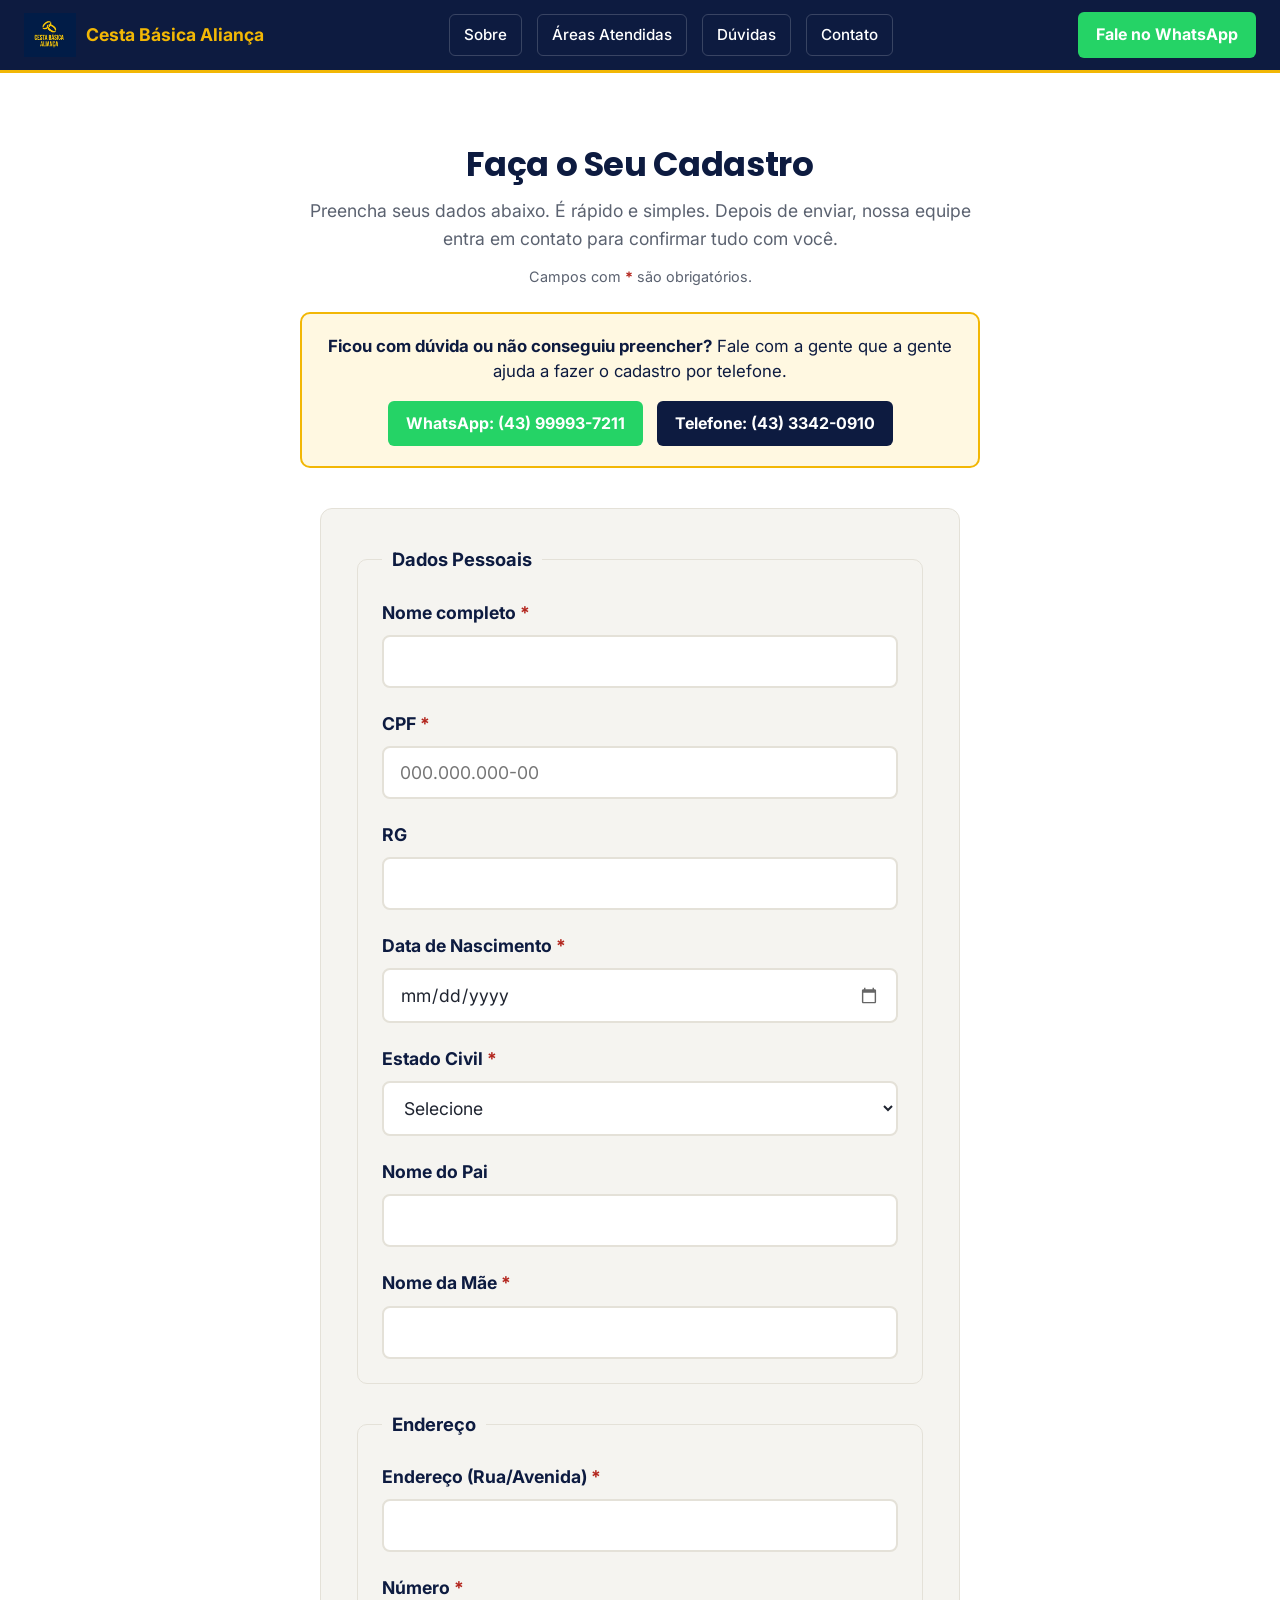
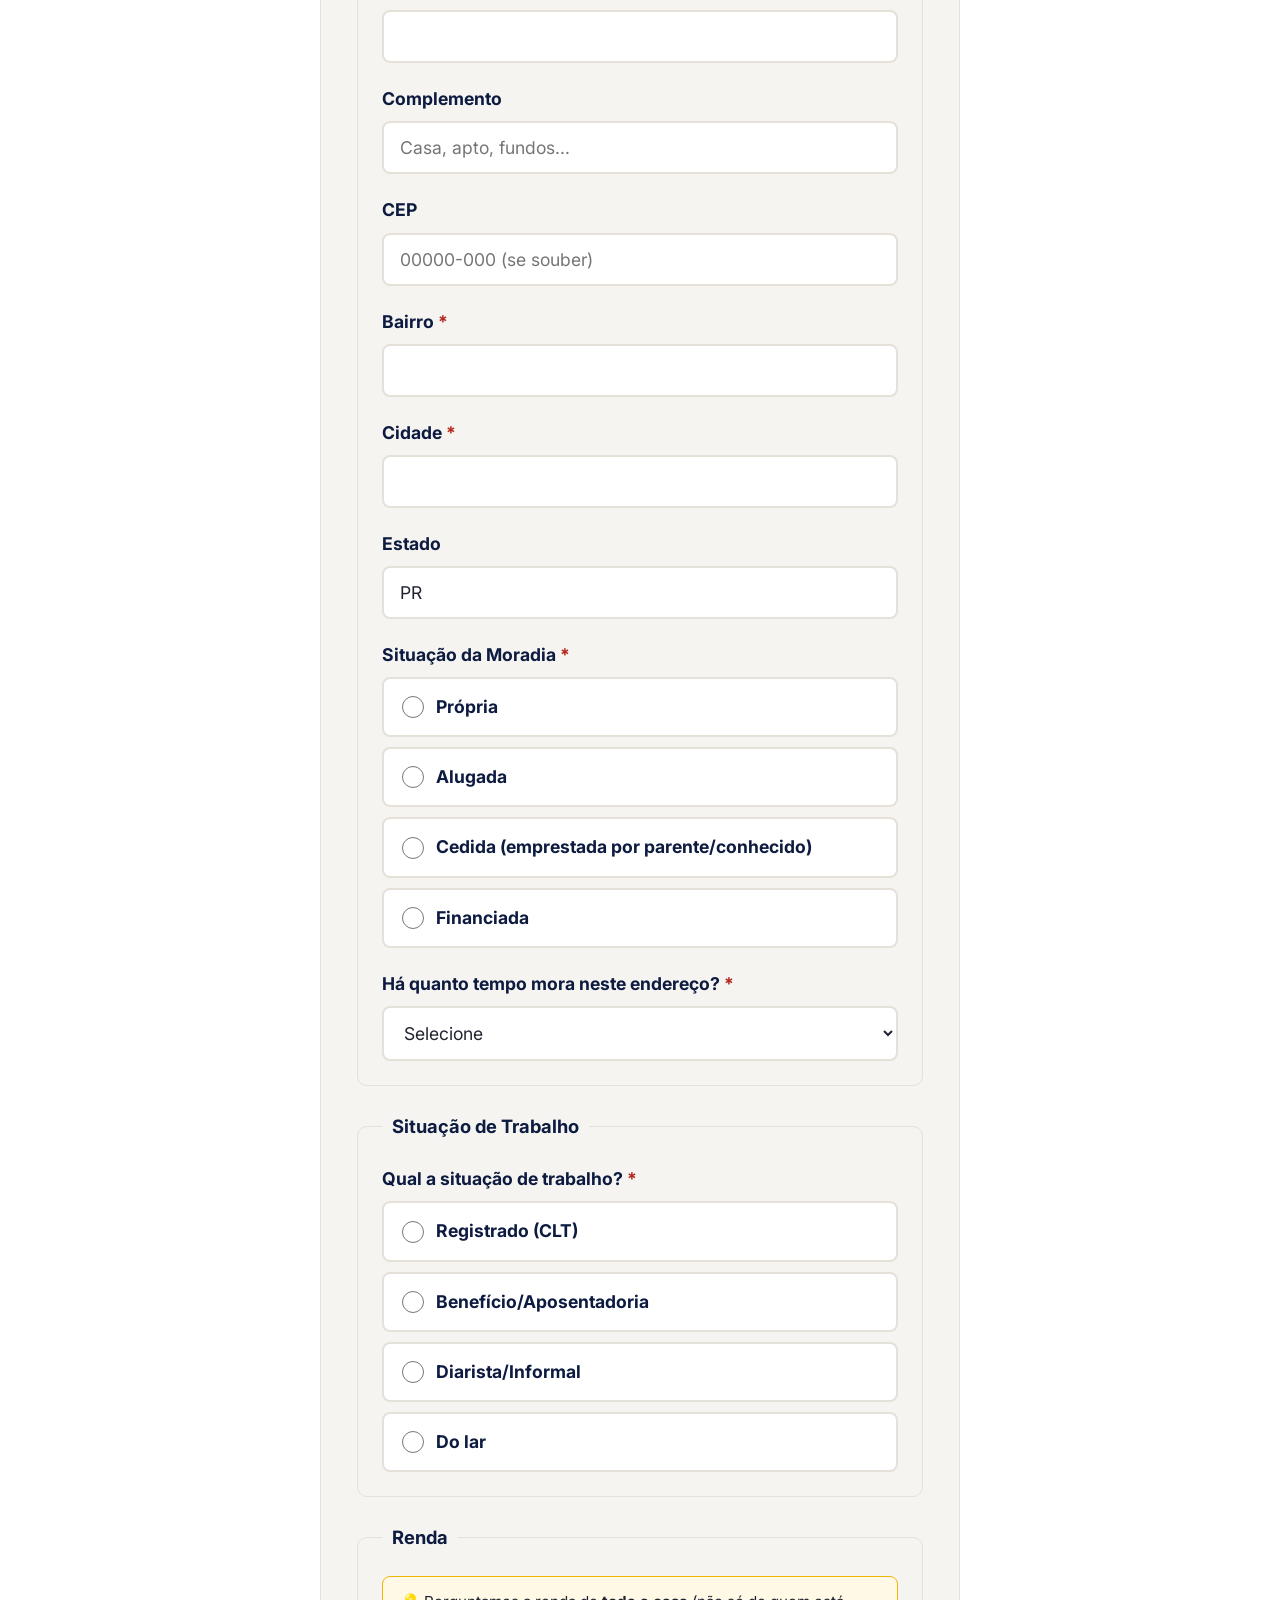
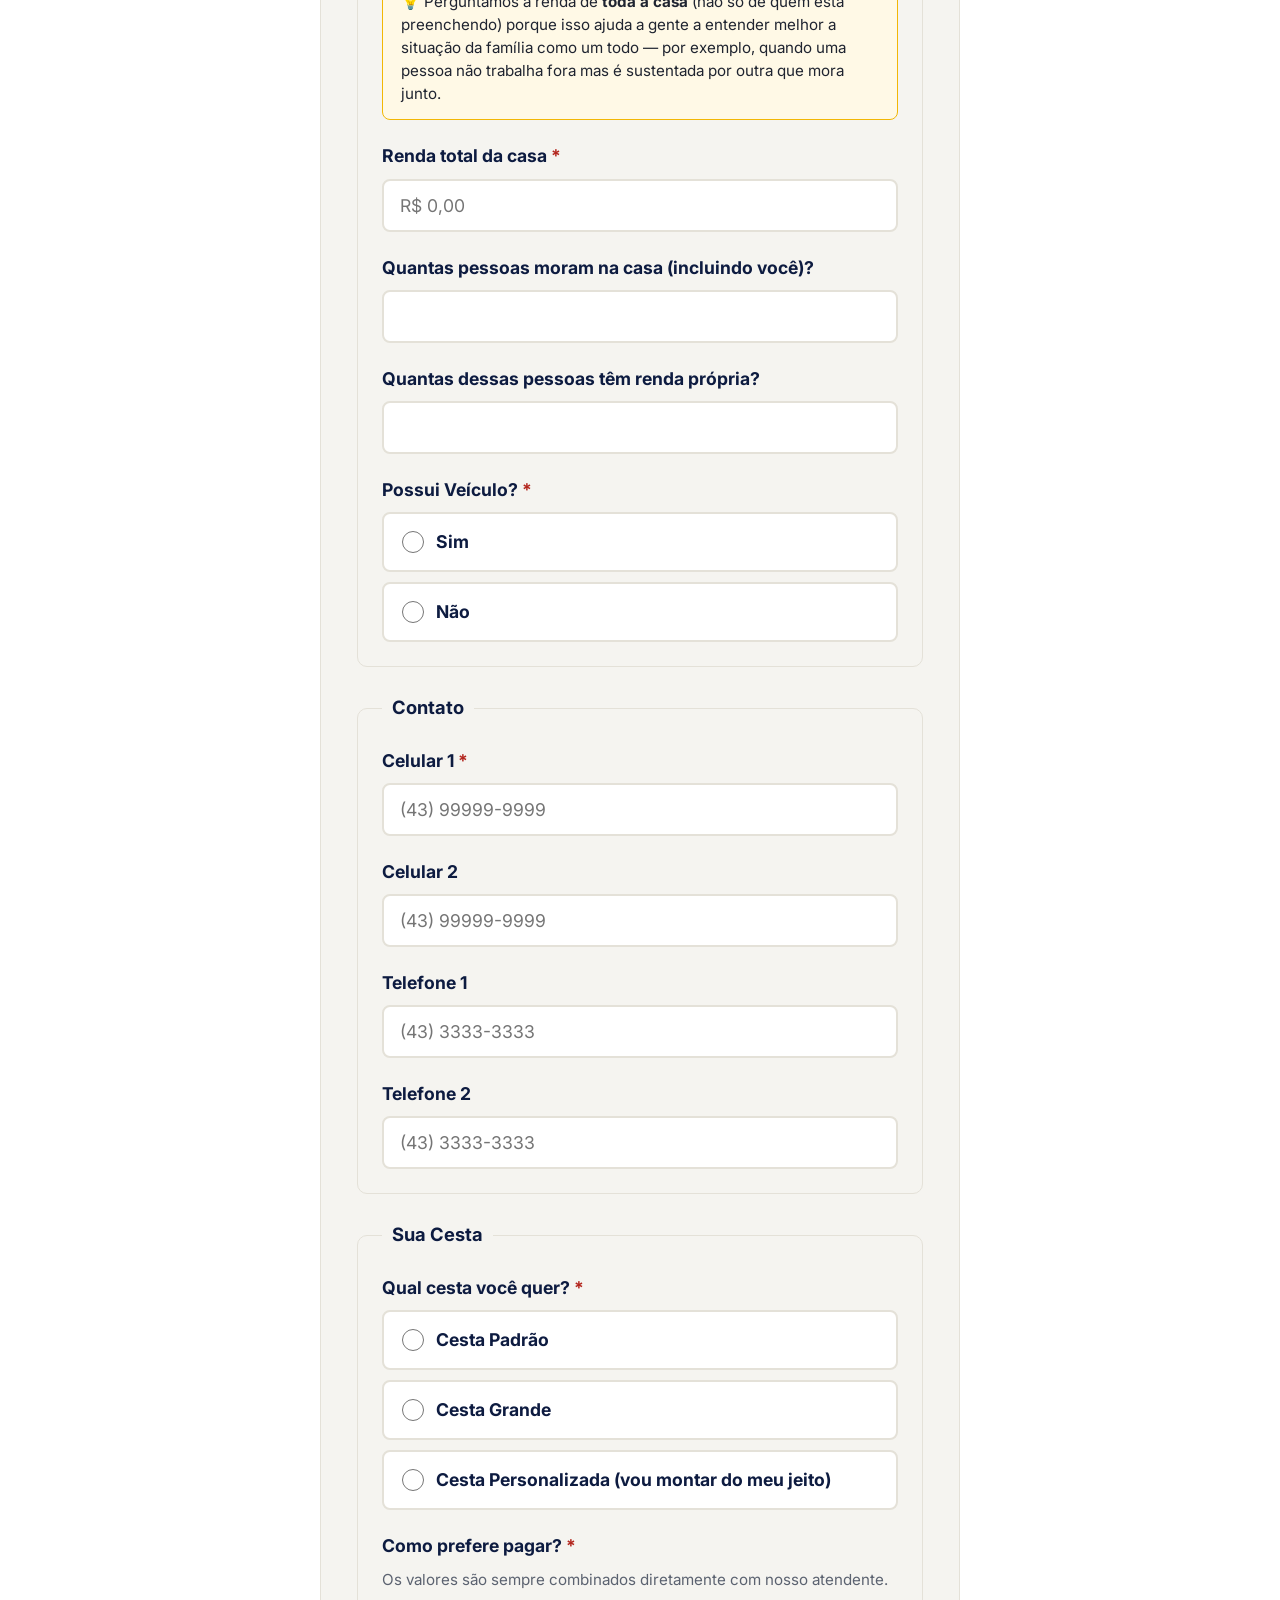
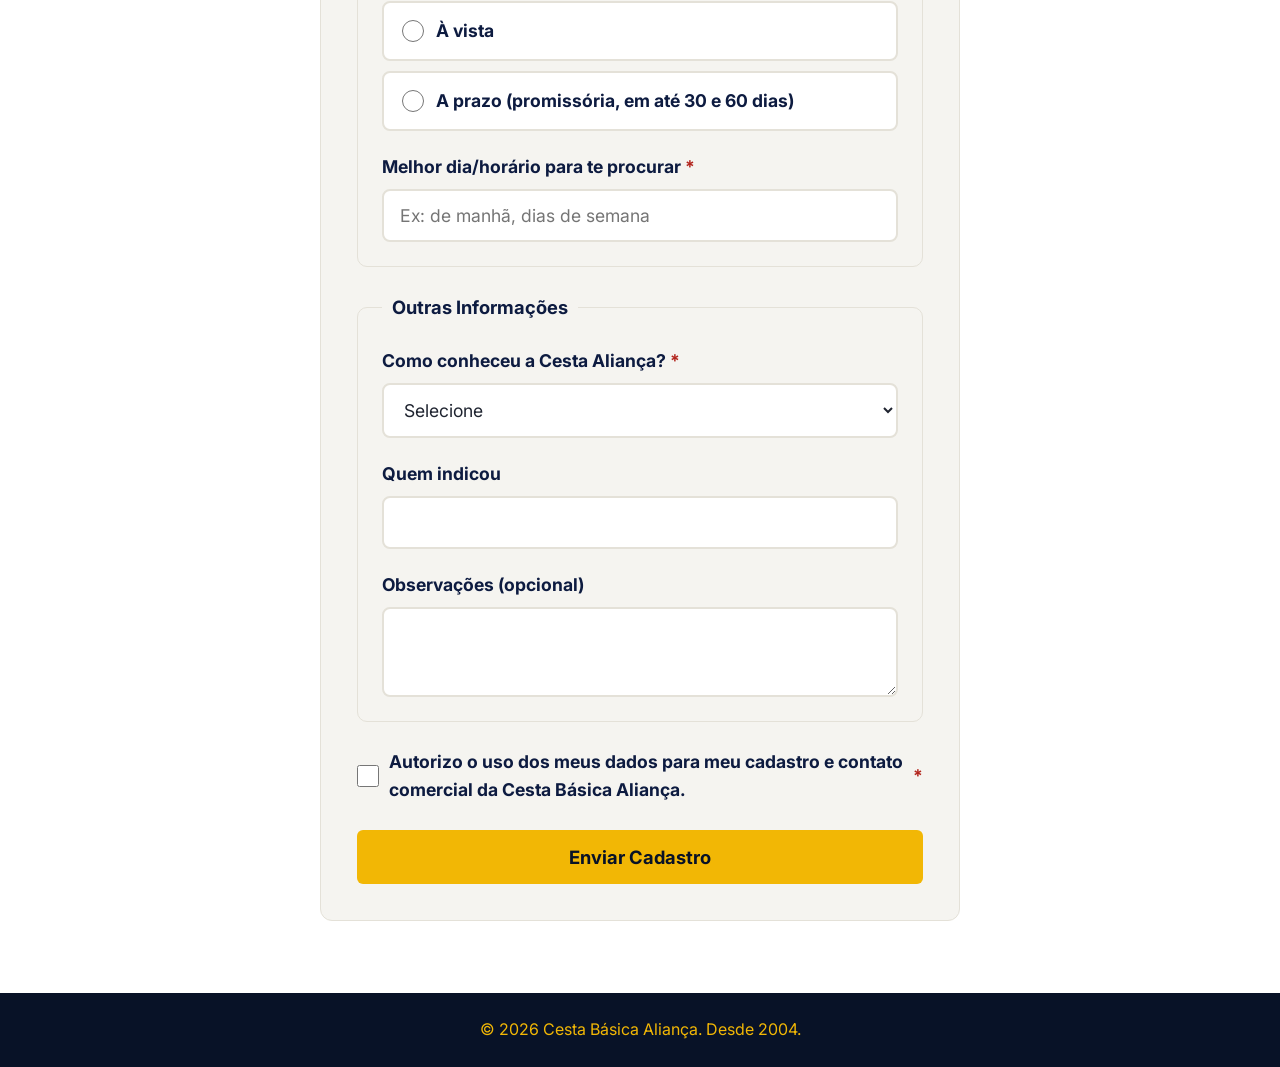
==== cadastro-completo.html @ 27c0a204 "feat: site com preços e parcelas reais (2x), cadastro rápido em 2 etapas com CEP automático e link V" ====
<!DOCTYPE html>
<html lang="pt-BR">
<head>
<meta charset="UTF-8">
<meta name="viewport" content="width=device-width, initial-scale=1.0">
<title>Cadastro completo - Cesta Básica Aliança</title>
<meta name="robots" content="noindex">
<link rel="preconnect" href="https://fonts.googleapis.com">
<link rel="preconnect" href="https://fonts.gstatic.com" crossorigin>
<link href="https://fonts.googleapis.com/css2?family=Poppins:wght@600;700;800&family=Inter:wght@400;500;600&display=swap" rel="stylesheet">
<link rel="stylesheet" href="estilo.css">
</head>
<body>

  <header class="header">
    <div class="container header-inner">
      <a class="logo" href="index.html">
        <img src="imagens/logo.jpg" alt="Cesta Básica Aliança" onerror="this.style.display='none'">
        <span class="logo-texto">Cesta Básica Aliança</span>
      </a>
      <button type="button" class="nav-toggle" id="nav-toggle" aria-label="Abrir menu" aria-expanded="false">
        <span></span><span></span><span></span>
      </button>
      <nav class="nav" id="nav-principal">
        <a href="index.html#sobre">Sobre</a>
        <a href="index.html#areas">Áreas Atendidas</a>
        <a href="index.html#faq">Dúvidas</a>
        <a href="index.html#contato">Contato</a>
        <a class="btn btn-whatsapp nav-cta-mobile" href="https://wa.me/5543999937211" target="_blank" rel="noopener">Fale no WhatsApp</a>
      </nav>
      <a class="btn btn-whatsapp nav-cta" href="https://wa.me/5543999937211" target="_blank" rel="noopener">Fale no WhatsApp</a>
    </div>
  </header>

  <section class="secao secao-cadastro">
    <div class="container">
      <h1>Faça o Seu Cadastro</h1>
      <p class="cadastro-intro">
        Preencha seus dados abaixo. É rápido e simples. Depois de enviar, nossa equipe entra em
        contato para confirmar tudo com você.
      </p>
      <p class="cadastro-legenda-obrigatorio">Campos com <span class="obrigatorio">*</span> são obrigatórios.</p>

      <div class="cadastro-ajuda">
        <p class="cadastro-ajuda-texto">
          <strong>Ficou com dúvida ou não conseguiu preencher?</strong> Fale com a gente que a
          gente ajuda a fazer o cadastro por telefone.
        </p>
        <div class="cadastro-ajuda-botoes">
          <a class="btn btn-whatsapp" href="https://wa.me/5543999937211" target="_blank" rel="noopener">WhatsApp: (43) 99993-7211</a>
          <a class="btn btn-telefone" href="tel:+554333420910">Telefone: (43) 3342-0910</a>
        </div>
      </div>

      <form id="form-cadastro" class="form-cadastro" novalidate>
        <div class="campo campo-honeypot" aria-hidden="true">
          <label for="informacao_extra">Não preencha este campo</label>
          <input type="text" id="informacao_extra" name="informacao_extra" tabindex="-1" autocomplete="off">
        </div>

        <fieldset class="form-secao">
          <legend>Dados Pessoais</legend>

          <div class="campo">
            <label for="nome">Nome completo <span class="obrigatorio">*</span></label>
            <input type="text" id="nome" name="nome" required autocomplete="name">
          </div>

          <div class="campo">
            <label for="cpf">CPF <span class="obrigatorio">*</span></label>
            <input type="text" id="cpf" name="cpf" required inputmode="numeric" placeholder="000.000.000-00" maxlength="14" title="Digite um CPF válido com 11 números">
            <span class="campo-erro" id="erro-cpf"></span>
            <span class="campo-aviso-cpf" id="aviso-cpf-existente"></span>
          </div>

          <div class="campo">
            <label for="rg">RG</label>
            <input type="text" id="rg" name="rg">
          </div>

          <div class="campo">
            <label for="nascimento">Data de Nascimento <span class="obrigatorio">*</span></label>
            <input type="date" id="nascimento" name="nascimento" required>
          </div>

          <div class="campo">
            <label for="estadoCivil">Estado Civil <span class="obrigatorio">*</span></label>
            <select id="estadoCivil" name="estadoCivil" required>
              <option value="">Selecione</option>
              <option value="Solteiro(a)">Solteiro(a)</option>
              <option value="Casado(a)">Casado(a)</option>
              <option value="União Estável">União Estável</option>
              <option value="Divorciado(a)">Divorciado(a)</option>
              <option value="Viúvo(a)">Viúvo(a)</option>
            </select>
          </div>

          <div class="campo">
            <label for="pai">Nome do Pai</label>
            <input type="text" id="pai" name="pai">
          </div>

          <div class="campo">
            <label for="mae">Nome da Mãe <span class="obrigatorio">*</span></label>
            <input type="text" id="mae" name="mae" required>
          </div>
        </fieldset>

        <fieldset class="form-secao">
          <legend>Endereço</legend>

          <div class="campo">
            <label for="endereco">Endereço (Rua/Avenida) <span class="obrigatorio">*</span></label>
            <input type="text" id="endereco" name="endereco" required autocomplete="street-address">
          </div>

          <div class="campo">
            <label for="numero">Número <span class="obrigatorio">*</span></label>
            <input type="text" id="numero" name="numero" required>
            <span class="campo-aviso-cpf" id="aviso-cliente-existente"></span>
          </div>

          <div class="campo">
            <label for="complemento">Complemento</label>
            <input type="text" id="complemento" name="complemento" placeholder="Casa, apto, fundos...">
          </div>

          <div class="campo">
            <label for="cep">CEP</label>
            <input type="text" id="cep" name="cep" inputmode="numeric" placeholder="00000-000 (se souber)" maxlength="9">
            <span class="campo-erro" id="erro-cep"></span>
          </div>

          <div class="campo">
            <label for="bairro">Bairro <span class="obrigatorio">*</span></label>
            <input type="text" id="bairro" name="bairro" required>
          </div>

          <div class="campo">
            <label for="cidade">Cidade <span class="obrigatorio">*</span></label>
            <input type="text" id="cidade" name="cidade" required autocomplete="address-level2">
          </div>

          <div class="campo">
            <label for="estado">Estado</label>
            <input type="text" id="estado" name="estado" value="PR" maxlength="2" style="text-transform: uppercase;">
          </div>

          <div class="campo">
            <label>Situação da Moradia <span class="obrigatorio">*</span></label>
            <div class="opcoes-radio">
              <label class="opcao-radio">
                <input type="radio" name="situacaoMoradia" value="Própria" required>
                Própria
              </label>
              <label class="opcao-radio">
                <input type="radio" name="situacaoMoradia" value="Alugada">
                Alugada
              </label>
              <label class="opcao-radio">
                <input type="radio" name="situacaoMoradia" value="Cedida">
                Cedida (emprestada por parente/conhecido)
              </label>
              <label class="opcao-radio">
                <input type="radio" name="situacaoMoradia" value="Financiada">
                Financiada
              </label>
            </div>
          </div>

          <div class="campo campo-condicional" id="campo-valor-aluguel" hidden>
            <label for="valorAluguel">Valor do Aluguel <span class="obrigatorio">*</span></label>
            <input type="text" id="valorAluguel" name="valorAluguel" inputmode="numeric" placeholder="R$ 0,00">
          </div>

          <div class="campo">
            <label for="tempoMoradia">Há quanto tempo mora neste endereço? <span class="obrigatorio">*</span></label>
            <select id="tempoMoradia" name="tempoMoradia" required>
              <option value="">Selecione</option>
              <option value="Menos de 1 ano">Menos de 1 ano</option>
              <option value="1 a 3 anos">1 a 3 anos</option>
              <option value="3 a 5 anos">3 a 5 anos</option>
              <option value="Mais de 5 anos">Mais de 5 anos</option>
            </select>
          </div>
        </fieldset>

        <fieldset class="form-secao">
          <legend>Situação de Trabalho</legend>

          <div class="campo">
            <label>Qual a situação de trabalho? <span class="obrigatorio">*</span></label>
            <div class="opcoes-radio">
              <label class="opcao-radio">
                <input type="radio" name="situacaoTrabalho" value="Registrado (CLT)" required>
                Registrado (CLT)
              </label>
              <label class="opcao-radio">
                <input type="radio" name="situacaoTrabalho" value="Benefício/Aposentadoria">
                Benefício/Aposentadoria
              </label>
              <label class="opcao-radio">
                <input type="radio" name="situacaoTrabalho" value="Diarista/Informal">
                Diarista/Informal
              </label>
              <label class="opcao-radio">
                <input type="radio" name="situacaoTrabalho" value="Do lar">
                Do lar
              </label>
            </div>
          </div>

          <div class="bloco-condicional" id="bloco-clt" hidden>
            <div class="campo">
              <label for="nomeEmpresa">Nome da Empresa <span class="obrigatorio">*</span></label>
              <input type="text" id="nomeEmpresa" name="nomeEmpresa">
            </div>
            <div class="campo">
              <label for="cargoClt">Cargo/Função <span class="obrigatorio">*</span></label>
              <input type="text" id="cargoClt" name="cargoClt" placeholder="Ex: operador de caixa, auxiliar de produção...">
            </div>
            <div class="campo">
              <label for="dataAdmissao">Data de Admissão</label>
              <input type="date" id="dataAdmissao" name="dataAdmissao">
            </div>
            <div class="campo">
              <label for="enderecoEmpresa">Endereço da Empresa</label>
              <input type="text" id="enderecoEmpresa" name="enderecoEmpresa" placeholder="Rua, bairro, cidade...">
            </div>
            <div class="campo">
              <label for="telefoneEmpresa">Telefone da Empresa</label>
              <input type="tel" id="telefoneEmpresa" name="telefoneEmpresa">
            </div>
          </div>

          <div class="bloco-condicional" id="bloco-beneficio" hidden>
            <div class="campo">
              <label for="tipoBeneficio">Qual tipo de benefício? <span class="obrigatorio">*</span></label>
              <select id="tipoBeneficio" name="tipoBeneficio">
                <option value="">Selecione</option>
                <option value="Aposentadoria por idade">Aposentadoria por idade</option>
                <option value="Aposentadoria por invalidez">Aposentadoria por invalidez</option>
                <option value="Aposentadoria por tempo de contribuição">Aposentadoria por tempo de contribuição</option>
                <option value="Auxílio-doença">Auxílio-doença</option>
                <option value="Pensão por morte">Pensão por morte</option>
                <option value="BPC/LOAS">BPC/LOAS</option>
                <option value="Bolsa Família">Bolsa Família</option>
                <option value="Outro">Outro benefício</option>
              </select>
            </div>
          </div>

          <div class="bloco-condicional" id="bloco-diarista" hidden>
            <div class="campo">
              <label for="ocupacaoDiarista">Qual ocupação? <span class="obrigatorio">*</span></label>
              <input type="text" id="ocupacaoDiarista" name="ocupacaoDiarista" placeholder="Ex: diarista, pedreiro, pintor, cabeleireira...">
            </div>
            <div class="campo">
              <label for="frequenciaPagamento">Recebe por: <span class="obrigatorio">*</span></label>
              <select id="frequenciaPagamento" name="frequenciaPagamento">
                <option value="">Selecione</option>
                <option value="Diária">Diária</option>
                <option value="Semanal">Semanal</option>
                <option value="Quinzenal">Quinzenal</option>
                <option value="Mensal">Mensal</option>
              </select>
            </div>
          </div>

          <div class="bloco-condicional" id="bloco-dolar" hidden>
            <div class="campo">
              <label for="ocupacaoConjuge">Ocupação do cônjuge <span class="obrigatorio">*</span></label>
              <input type="text" id="ocupacaoConjuge" name="ocupacaoConjuge" placeholder="Ex: motorista registrado, pedreiro autônomo...">
            </div>
          </div>
        </fieldset>

        <fieldset class="form-secao">
          <legend>Renda</legend>

          <div class="campo campo-explicacao">
            <p>💡 Perguntamos a renda de <strong>toda a casa</strong> (não só de quem está preenchendo) porque isso ajuda a gente a entender melhor a situação da família como um todo — por exemplo, quando uma pessoa não trabalha fora mas é sustentada por outra que mora junto.</p>
          </div>

          <div class="campo">
            <label for="renda">Renda total da casa <span class="obrigatorio">*</span></label>
            <input type="text" id="renda" name="renda" required inputmode="numeric" placeholder="R$ 0,00">
          </div>

          <div class="campo">
            <label for="pessoasCasa">Quantas pessoas moram na casa (incluindo você)?</label>
            <input type="number" id="pessoasCasa" name="pessoasCasa" min="1" inputmode="numeric">
          </div>

          <div class="campo">
            <label for="pessoasComRenda">Quantas dessas pessoas têm renda própria?</label>
            <input type="number" id="pessoasComRenda" name="pessoasComRenda" min="0" inputmode="numeric">
          </div>

          <div class="campo">
            <label>Possui Veículo? <span class="obrigatorio">*</span></label>
            <div class="opcoes-radio">
              <label class="opcao-radio">
                <input type="radio" name="possuiVeiculo" value="Sim" required>
                Sim
              </label>
              <label class="opcao-radio">
                <input type="radio" name="possuiVeiculo" value="Não">
                Não
              </label>
            </div>
          </div>
        </fieldset>

        <fieldset class="form-secao">
          <legend>Contato</legend>

          <div class="campo">
            <label for="celular1">Celular 1 <span class="obrigatorio">*</span></label>
            <input type="tel" id="celular1" name="celular1" required autocomplete="tel" placeholder="(43) 99999-9999" maxlength="15" title="Digite um celular válido com DDD, ex: (43) 99999-9999">
            <span class="campo-erro" id="erro-celular1"></span>
          </div>

          <div class="campo">
            <label for="celular2">Celular 2</label>
            <input type="tel" id="celular2" name="celular2" placeholder="(43) 99999-9999" maxlength="15">
          </div>

          <div class="campo">
            <label for="telefone1">Telefone 1</label>
            <input type="tel" id="telefone1" name="telefone1" placeholder="(43) 3333-3333" maxlength="14">
          </div>

          <div class="campo">
            <label for="telefone2">Telefone 2</label>
            <input type="tel" id="telefone2" name="telefone2" placeholder="(43) 3333-3333" maxlength="14">
          </div>
        </fieldset>

        <fieldset class="form-secao">
          <legend>Sua Cesta</legend>

          <div class="campo">
            <label>Qual cesta você quer? <span class="obrigatorio">*</span></label>
            <div class="opcoes-radio">
              <label class="opcao-radio">
                <input type="radio" name="cesta" value="Padrão" required>
                Cesta Padrão
              </label>
              <label class="opcao-radio">
                <input type="radio" name="cesta" value="Grande">
                Cesta Grande
              </label>
              <label class="opcao-radio">
                <input type="radio" name="cesta" value="Personalizada">
                Cesta Personalizada (vou montar do meu jeito)
              </label>
            </div>
          </div>

          <div class="campo">
            <label>Como prefere pagar? <span class="obrigatorio">*</span></label>
            <p class="campo-ajuda">Os valores são sempre combinados diretamente com nosso atendente.</p>
            <div class="opcoes-radio">
              <label class="opcao-radio">
                <input type="radio" name="pagamento" value="À vista" required>
                À vista
              </label>
              <label class="opcao-radio">
                <input type="radio" name="pagamento" value="A prazo (promissória 30/60 dias)">
                A prazo (promissória, em até 30 e 60 dias)
              </label>
            </div>
          </div>

          <div class="campo">
            <label for="horario">Melhor dia/horário para te procurar <span class="obrigatorio">*</span></label>
            <input type="text" id="horario" name="horario" placeholder="Ex: de manhã, dias de semana" required>
          </div>
        </fieldset>

        <fieldset class="form-secao">
          <legend>Outras Informações</legend>

          <div class="campo">
            <label for="comoConheceu">Como conheceu a Cesta Aliança? <span class="obrigatorio">*</span></label>
            <select id="comoConheceu" name="comoConheceu" required>
              <option value="">Selecione</option>
              <option value="Indicação">Indicação</option>
              <option value="Porta a porta">Porta a porta</option>
              <option value="WhatsApp/Redes sociais">WhatsApp/Redes sociais</option>
              <option value="Google/Internet">Google/Internet</option>
              <option value="Outro">Outro</option>
            </select>
          </div>

          <div class="campo" id="campo-quem-indicou">
            <label for="quemIndicou">Quem indicou <span class="obrigatorio campo-indicacao-obrigatorio" hidden>*</span></label>
            <input type="text" id="quemIndicou" name="quemIndicou">
          </div>

          <div class="campo">
            <label for="observacoes">Observações (opcional)</label>
            <textarea id="observacoes" name="observacoes"></textarea>
          </div>
        </fieldset>

        <div class="campo campo-checkbox">
          <label class="opcao-checkbox">
            <input type="checkbox" id="autorizo" name="autorizo" required>
            Autorizo o uso dos meus dados para meu cadastro e contato comercial da Cesta Básica Aliança. <span class="obrigatorio">*</span>
          </label>
        </div>

        <button type="submit" class="btn btn-primario btn-enviar-cadastro">Enviar Cadastro</button>

        <div id="cadastro-status" class="cadastro-status" role="status"></div>
      </form>
    </div>
  </section>

  <div id="modal-sucesso" class="modal-veu" hidden>
    <div class="modal-caixa" role="dialog" aria-modal="true" aria-labelledby="modal-sucesso-titulo">
      <div class="modal-icone">✓</div>
      <h2 id="modal-sucesso-titulo">Cadastro enviado com sucesso!</h2>
      <p id="modal-sucesso-texto">Entraremos em contato em breve.</p>
      <button type="button" id="btn-fechar-modal" class="btn btn-primario">Fechar</button>
    </div>
  </div>

  <footer class="footer">
    <div class="container">
      <p>&copy; <span id="ano"></span> Cesta Básica Aliança. Desde 2004.</p>
    </div>
  </footer>

  <script src="menu.js"></script>
  <script src="cadastro.js"></script>
  <script>
    document.getElementById('ano').textContent = new Date().getFullYear();
  </script>
</body>
</html>
---- estilo.css ----
:root {
  --azul-marinho: #0d1b40;
  --azul-marinho-escuro: #081227;
  --dourado: #f2b705;
  --dourado-escuro: #c99a00;
  --cor-texto: #1f2430;
  --cor-texto-claro: #5b6270;
  --cor-fundo: #ffffff;
  --cor-fundo-alt: #f5f4f0;
  --cor-borda: #e4e1d8;
  --fonte: 'Inter', 'Segoe UI', Arial, sans-serif;
  --fonte-titulo: 'Poppins', 'Segoe UI', Arial, sans-serif;
}

* {
  box-sizing: border-box;
  margin: 0;
  padding: 0;
}

html {
  scroll-behavior: smooth;
  scroll-padding-top: calc(var(--header-h, 90px) + 12px);
}

[hidden] {
  display: none !important;
}

body {
  font-family: var(--fonte);
  color: var(--cor-texto);
  line-height: 1.6;
  background: var(--cor-fundo);
}

.container {
  max-width: 1100px;
  margin: 0 auto;
  padding: 0 24px;
}

a {
  text-decoration: none;
  color: inherit;
}

h1, h2, h3 {
  line-height: 1.2;
  font-family: var(--fonte-titulo);
  letter-spacing: -0.01em;
}

/* Header */
.header {
  position: sticky;
  top: 0;
  background: var(--azul-marinho);
  border-bottom: 3px solid var(--dourado);
  z-index: 100;
}

.header-inner {
  display: flex;
  align-items: center;
  justify-content: space-between;
  padding: 12px 24px;
  gap: 20px;
  max-width: 1360px;
  position: relative;
}

.logo {
  display: flex;
  align-items: center;
  gap: 10px;
  font-weight: 700;
  font-size: 1.1rem;
  color: var(--dourado);
  white-space: nowrap;
}

.logo img {
  height: 44px;
  width: auto;
}

.nav {
  display: flex;
  gap: 15px;
  flex: 1;
  justify-content: center;
  flex-wrap: wrap;
}

.nav a {
  font-weight: 500;
  color: #ffffff;
  white-space: nowrap;
  font-size: 0.95rem;
  padding: 8px 14px;
  border: 1px solid rgba(255, 255, 255, 0.18);
  border-radius: 6px;
  transition: color 0.15s ease, border-color 0.15s ease, background 0.15s ease;
}

.nav a:hover {
  color: var(--dourado);
  border-color: var(--dourado);
  background: rgba(242, 183, 5, 0.08);
}

.nav-cta {
  white-space: nowrap;
}

.nav .nav-cta-mobile { display: none; }

.nav-toggle {
  display: none;
  flex-direction: column;
  justify-content: center;
  gap: 5px;
  width: 40px;
  height: 40px;
  border: none;
  background: transparent;
  cursor: pointer;
  padding: 0;
  flex-shrink: 0;
}

.nav-toggle span {
  display: block;
  width: 24px;
  height: 2px;
  background: var(--dourado);
  border-radius: 2px;
  transition: transform 0.2s ease, opacity 0.2s ease;
}

.nav-toggle.aberto span:nth-child(1) { transform: translateY(7px) rotate(45deg); }
.nav-toggle.aberto span:nth-child(2) { opacity: 0; }
.nav-toggle.aberto span:nth-child(3) { transform: translateY(-7px) rotate(-45deg); }

/* Botões */
.btn {
  display: inline-block;
  padding: 12px 22px;
  border-radius: 6px;
  font-weight: 700;
  transition: opacity 0.2s ease, transform 0.15s ease;
  border: none;
  cursor: pointer;
  font-family: inherit;
  font-size: 1rem;
}

.btn:hover {
  opacity: 0.88;
  transform: translateY(-1px);
}

.btn-primario {
  background: var(--dourado);
  color: var(--azul-marinho-escuro);
}

.btn-secundario {
  background: transparent;
  color: var(--dourado-escuro);
  border: 2px solid var(--dourado);
}

.btn-whatsapp {
  background: #25d366;
  color: #fff;
  padding: 10px 18px;
}

/* Hero */
.hero {
  position: relative;
  color: #fff;
  padding: 120px 0 100px;
  min-height: 560px;
  display: flex;
  align-items: center;
  overflow: hidden;
}

.hero-fundo {
  position: absolute;
  inset: 0;
  background: linear-gradient(135deg, var(--azul-marinho), var(--azul-marinho-escuro));
}

.hero-veu {
  position: absolute;
  inset: 0;
  background-image:
    radial-gradient(circle at 15% 20%, rgba(242, 183, 5, 0.12) 0%, transparent 45%),
    radial-gradient(circle at 85% 80%, rgba(242, 183, 5, 0.08) 0%, transparent 40%);
}

.hero-inner {
  position: relative;
  z-index: 1;
}

.hero-texto {
  max-width: 620px;
}

.selo-desde {
  display: inline-block;
  background: var(--dourado);
  color: var(--azul-marinho-escuro);
  font-weight: 700;
  padding: 6px 14px;
  border-radius: 20px;
  font-size: 0.85rem;
  margin-bottom: 20px;
}

.hero-texto h1 {
  font-size: 3rem;
  font-weight: 800;
  color: #ffffff;
  margin-bottom: 20px;
}

.hero-texto p {
  color: #e3e6f2;
  font-size: 1.15rem;
  margin-bottom: 32px;
  max-width: 520px;
}

.hero-botoes {
  display: flex;
  gap: 16px;
  flex-wrap: wrap;
}

.btn-secundario-hero {
  color: #fff;
  border-color: #fff;
}

.btn-secundario-hero:hover {
  background: #fff;
  color: var(--azul-marinho-escuro);
}

.hero-nota-contato {
  margin-top: 22px;
  color: #d8dcea;
  font-size: 0.95rem;
}

.hero-nota-contato a {
  color: var(--dourado);
  font-weight: 700;
  text-decoration: underline;
}

/* Seções */
.secao {
  padding: 72px 0;
}

.secao-alt {
  background: var(--cor-fundo-alt);
}

.secao h2 {
  font-size: 2rem;
  color: var(--azul-marinho);
  text-align: center;
  margin-bottom: 32px;
}

.texto-sobre {
  max-width: 720px;
  margin: 0 auto 40px;
  text-align: center;
  color: var(--cor-texto-claro);
  font-size: 1.05rem;
}

.destaques {
  display: grid;
  grid-template-columns: repeat(auto-fit, minmax(220px, 1fr));
  gap: 24px;
}

.destaque {
  background: var(--cor-fundo);
  border: 1px solid var(--cor-borda);
  border-top: 4px solid var(--dourado);
  border-radius: 10px;
  padding: 32px 28px;
  text-align: center;
  transition: transform 0.2s ease, box-shadow 0.2s ease;
}

.destaque:hover {
  transform: translateY(-4px);
  box-shadow: 0 12px 24px rgba(13, 27, 64, 0.08);
}

.destaque-icone {
  width: 52px;
  height: 52px;
  margin: 0 auto 16px;
  border-radius: 50%;
  background: var(--azul-marinho);
  color: var(--dourado);
  display: flex;
  align-items: center;
  justify-content: center;
}

.destaque-icone svg {
  width: 26px;
  height: 26px;
}

.destaque h3 {
  color: var(--azul-marinho);
  margin-bottom: 8px;
}

.destaque p {
  color: var(--cor-texto-claro);
}

/* Passos */
.passos {
  display: grid;
  grid-template-columns: repeat(auto-fit, minmax(200px, 1fr));
  gap: 24px;
}

.passo {
  text-align: center;
  padding: 20px;
}

.passo-numero {
  display: inline-flex;
  align-items: center;
  justify-content: center;
  width: 44px;
  height: 44px;
  border-radius: 50%;
  background: var(--azul-marinho);
  color: var(--dourado);
  font-weight: 700;
  margin-bottom: 14px;
}

.passo h3 {
  margin-bottom: 8px;
  color: var(--cor-texto);
}

.passo p {
  color: var(--cor-texto-claro);
  font-size: 0.95rem;
}

/* Cartões de cesta */
.cartoes-cesta {
  display: grid;
  grid-template-columns: repeat(auto-fit, minmax(260px, 1fr));
  gap: 24px;
}

.cartao-cesta {
  background: var(--cor-fundo);
  border: 1px solid var(--dourado);
  border-radius: 10px;
  padding: 28px;
  text-align: center;
  display: flex;
  flex-direction: column;
  align-items: center;
  gap: 10px;
  transition: transform 0.2s ease, box-shadow 0.2s ease;
}

.cartao-cesta:hover {
  transform: translateY(-4px);
  box-shadow: 0 12px 24px rgba(13, 27, 64, 0.1);
}

.cartao-cesta-destaque {
  border: 2px solid var(--dourado);
  box-shadow: 0 8px 20px rgba(13, 27, 64, 0.12);
}

.cartao-cesta-imagem {
  width: 100%;
  max-width: 220px;
  border-radius: 8px;
  border: 1px solid var(--cor-borda);
}

.cartao-cesta-icone {
  width: 90px;
  height: 90px;
  border-radius: 50%;
  background: var(--cor-fundo-alt);
  border: 1px solid var(--cor-borda);
  color: var(--dourado-escuro);
  display: flex;
  align-items: center;
  justify-content: center;
  margin-bottom: 6px;
}

.cartao-cesta-icone svg {
  width: 40px;
  height: 40px;
}

.cartao-cesta h3 {
  color: var(--azul-marinho);
}

.cartao-cesta-selo {
  display: inline-block;
  background: var(--azul-marinho);
  color: var(--dourado);
  font-weight: 700;
  font-size: 0.8rem;
  padding: 4px 12px;
  border-radius: 14px;
}

.cartao-cesta p {
  color: var(--cor-texto-claro);
}

.cartao-cesta .btn {
  margin-top: 10px;
}

.galeria-nota {
  text-align: center;
  margin-top: 24px;
  color: var(--cor-texto-claro);
  font-size: 0.9rem;
}

/* Áreas Atendidas */
.areas-grid {
  display: flex;
  flex-wrap: wrap;
  justify-content: center;
  gap: 12px;
  margin-bottom: 20px;
}

.area-item {
  background: var(--cor-fundo);
  border: 1px solid var(--cor-borda);
  border-left: 4px solid var(--dourado);
  border-radius: 8px;
  padding: 10px 18px;
  font-weight: 600;
  color: var(--azul-marinho);
}

.areas-distritos {
  text-align: center;
  color: var(--cor-texto-claro);
  max-width: 720px;
  margin: 0 auto;
}

.areas-distritos strong {
  color: var(--azul-marinho);
}

/* FAQ */
.faq-lista {
  max-width: 780px;
  margin: 0 auto;
  display: flex;
  flex-direction: column;
  gap: 14px;
}

.faq-item {
  background: var(--cor-fundo);
  border: 1px solid var(--cor-borda);
  border-radius: 10px;
  padding: 18px 22px;
}

.faq-item summary {
  cursor: pointer;
  font-weight: 700;
  color: var(--azul-marinho);
  font-size: 1.05rem;
  list-style: none;
  display: flex;
  align-items: center;
  justify-content: space-between;
}

.faq-item summary::-webkit-details-marker {
  display: none;
}

.faq-item summary::after {
  content: "+";
  font-size: 1.4rem;
  color: var(--dourado-escuro);
  margin-left: 12px;
}

.faq-item[open] summary::after {
  content: "−";
}

.faq-item p {
  margin-top: 12px;
  color: var(--cor-texto-claro);
}

/* Contato */
.secao-contato h2 {
  margin-bottom: 12px;
}

.secao-contato > .container > p {
  text-align: center;
  color: var(--cor-texto-claro);
  margin-bottom: 32px;
}

.contatos {
  display: flex;
  justify-content: center;
  gap: 24px;
  flex-wrap: wrap;
}

.contato-item {
  background: var(--cor-fundo);
  border: 1px solid var(--cor-borda);
  border-radius: 10px;
  padding: 20px 32px;
  text-align: center;
  min-width: 220px;
}

.contato-item strong {
  display: block;
  color: var(--azul-marinho);
  margin-bottom: 6px;
}

.contato-item span {
  color: var(--cor-texto-claro);
}

/* Footer */
.footer {
  background: var(--azul-marinho-escuro);
  color: var(--dourado);
  text-align: center;
  padding: 24px 0;
}

/* WhatsApp flutuante */
.whatsapp-flutuante {
  position: fixed;
  bottom: 24px;
  right: 24px;
  background: #25d366;
  color: #fff;
  padding: 14px 20px;
  border-radius: 30px;
  font-weight: 700;
  box-shadow: 0 4px 12px rgba(0,0,0,0.2);
  z-index: 200;
}

/* Montador de cestas */
.secao-montador h1 {
  font-size: 2.1rem;
  color: var(--azul-marinho);
  text-align: center;
  margin-bottom: 12px;
}

.montador-intro {
  max-width: 700px;
  margin: 0 auto 32px;
  text-align: center;
  color: var(--cor-texto-claro);
}

.montador-opcoes {
  display: flex;
  justify-content: center;
  gap: 16px;
  flex-wrap: wrap;
  margin-bottom: 40px;
}

.montador-layout {
  display: grid;
  grid-template-columns: 2fr 1fr;
  gap: 32px;
  align-items: start;
}

.montador-catalogo {
  display: flex;
  flex-direction: column;
  gap: 24px;
}

.catalogo-categoria {
  background: var(--cor-fundo-alt);
  border: 1px solid var(--cor-borda);
  border-radius: 10px;
  padding: 20px;
}

.catalogo-categoria h3 {
  color: var(--azul-marinho);
  margin-bottom: 12px;
  font-size: 1.1rem;
}

.catalogo-item {
  display: flex;
  align-items: center;
  justify-content: space-between;
  padding: 8px 0;
  border-bottom: 1px solid var(--cor-borda);
}

.catalogo-item:last-child {
  border-bottom: none;
}

.catalogo-item-nome {
  font-size: 0.95rem;
}

.catalogo-item-controles {
  display: flex;
  align-items: center;
  gap: 10px;
}

.btn-qtd {
  width: 28px;
  height: 28px;
  border-radius: 50%;
  border: 2px solid var(--dourado);
  background: var(--cor-fundo);
  color: var(--azul-marinho);
  font-weight: 700;
  cursor: pointer;
  line-height: 1;
}

.btn-qtd:hover {
  background: var(--dourado);
}

.catalogo-item-qtd {
  min-width: 20px;
  text-align: center;
  font-weight: 700;
}

.montador-resumo {
  background: var(--azul-marinho);
  color: #fff;
  border-radius: 10px;
  padding: 24px;
  position: sticky;
  top: 90px;
}

.montador-resumo h2 {
  color: var(--dourado);
  margin-bottom: 16px;
  font-size: 1.3rem;
}

.resumo-lista {
  list-style: none;
  margin-bottom: 16px;
  max-height: 280px;
  overflow-y: auto;
}

.resumo-lista li {
  padding: 6px 0;
  border-bottom: 1px solid rgba(255,255,255,0.15);
  font-size: 0.9rem;
}

.resumo-vazio {
  color: #b7bcd6;
  font-style: italic;
}

.resumo-pontos-linha {
  margin-bottom: 6px;
}

.resumo-comparativo {
  color: var(--dourado);
  font-size: 0.9rem;
  margin-bottom: 14px;
}

.resumo-aviso {
  font-size: 0.78rem;
  color: #b7bcd6;
  margin-bottom: 18px;
}

.resumo-botoes {
  display: flex;
  flex-direction: column;
  gap: 10px;
}

.resumo-botoes .btn-secundario {
  color: var(--dourado);
  border-color: var(--dourado);
}

/* Cadastro */
.secao-cadastro h1 {
  font-size: 2.1rem;
  color: var(--azul-marinho);
  text-align: center;
  margin-bottom: 12px;
}

.cadastro-intro {
  max-width: 680px;
  margin: 0 auto 12px;
  text-align: center;
  color: var(--cor-texto-claro);
  font-size: 1.1rem;
}

.cadastro-legenda-obrigatorio {
  max-width: 680px;
  margin: 0 auto 24px;
  text-align: center;
  color: var(--cor-texto-claro);
  font-size: 0.9rem;
}

.cadastro-ajuda {
  max-width: 680px;
  margin: 0 auto 40px;
  background: #fff8e1;
  border: 2px solid var(--dourado);
  border-radius: 10px;
  padding: 20px 24px;
  text-align: center;
}

.cadastro-ajuda-texto {
  margin: 0 0 16px;
  font-size: 1.05rem;
  color: var(--azul-marinho);
  line-height: 1.5;
}

.cadastro-ajuda-botoes {
  display: flex;
  gap: 14px;
  justify-content: center;
  flex-wrap: wrap;
}

.btn-telefone {
  background: var(--azul-marinho);
  color: #fff;
  padding: 10px 18px;
}

.obrigatorio {
  color: #b3261e;
  font-weight: 700;
}

.campo-erro {
  display: none;
  color: #b3261e;
  font-size: 0.9rem;
  font-weight: 600;
}

.campo-erro.mostrar {
  display: block;
}

.campo input.campo-invalido {
  border-color: #b3261e;
}

.campo-aviso-cpf {
  display: none;
  color: #92400e;
  background: #fef3c7;
  border: 1px solid #fde68a;
  border-radius: 6px;
  padding: 8px 12px;
  font-size: 0.9rem;
}

.campo-aviso-cpf.mostrar {
  display: block;
}

.form-cadastro {
  max-width: 640px;
  margin: 0 auto;
  background: var(--cor-fundo-alt);
  border: 1px solid var(--cor-borda);
  border-radius: 12px;
  padding: 36px;
  display: flex;
  flex-direction: column;
  gap: 26px;
}

.campo {
  display: flex;
  flex-direction: column;
  gap: 8px;
}

.campo label {
  font-weight: 700;
  color: var(--azul-marinho);
  font-size: 1.1rem;
}

.campo-ajuda {
  color: var(--cor-texto-claro);
  font-size: 0.95rem;
}

.campo input[type="text"],
.campo input[type="tel"],
.campo input[type="date"],
.campo input[type="number"],
.campo textarea {
  font-family: inherit;
  font-size: 1.1rem;
  padding: 14px 16px;
  border: 2px solid var(--cor-borda);
  border-radius: 8px;
  background: var(--cor-fundo);
  color: var(--cor-texto);
  width: 100%;
}

.campo input[type="date"] {
  color-scheme: light;
}

.campo input[type="date"]::-webkit-calendar-picker-indicator {
  cursor: pointer;
  opacity: 0.6;
}

.campo input:focus,
.campo textarea:focus {
  outline: 3px solid var(--dourado);
  border-color: var(--dourado);
}

.campo textarea {
  resize: vertical;
  min-height: 90px;
}

.campo-honeypot {
  position: absolute;
  left: -9999px;
  width: 1px;
  height: 1px;
  overflow: hidden;
}

.campo select {
  font-family: inherit;
  font-size: 1.1rem;
  padding: 14px 16px;
  border: 2px solid var(--cor-borda);
  border-radius: 8px;
  background: var(--cor-fundo);
  color: var(--cor-texto);
}

.campo select:focus {
  outline: 3px solid var(--dourado);
  border-color: var(--dourado);
}

.form-secao {
  border: 1px solid var(--cor-borda);
  border-radius: 10px;
  padding: 24px;
  display: flex;
  flex-direction: column;
  gap: 22px;
}

.form-secao legend {
  font-weight: 700;
  color: var(--azul-marinho);
  font-size: 1.15rem;
  padding: 0 10px;
}

.campo-checkbox {
  flex-direction: row;
  flex-wrap: wrap;
  gap: 20px;
}

.opcao-checkbox {
  display: flex;
  align-items: center;
  gap: 10px;
  font-size: 1.05rem;
  cursor: pointer;
}

.opcao-checkbox input {
  width: 22px;
  height: 22px;
  accent-color: var(--dourado-escuro);
  flex-shrink: 0;
}

.opcoes-radio {
  display: flex;
  flex-direction: column;
  gap: 10px;
}

.opcao-radio {
  display: flex;
  align-items: center;
  gap: 12px;
  background: var(--cor-fundo);
  border: 2px solid var(--cor-borda);
  border-radius: 8px;
  padding: 14px 18px;
  cursor: pointer;
  font-size: 1.05rem;
}

.opcao-radio:has(input:checked) {
  border-color: var(--dourado);
  background: #fff9e6;
}

.bloco-condicional {
  display: flex;
  flex-direction: column;
  gap: 22px;
  padding: 18px;
  border-left: 3px solid var(--dourado);
  background: var(--cor-fundo);
  border-radius: 0 8px 8px 0;
}

.campo-explicacao {
  background: #fff9e6;
  border: 1px solid var(--dourado);
  border-radius: 8px;
  padding: 14px 18px;
}

.campo-explicacao p {
  color: var(--cor-texto);
  font-size: 0.95rem;
  line-height: 1.5;
}

.opcao-radio input {
  width: 22px;
  height: 22px;
  accent-color: var(--dourado-escuro);
  flex-shrink: 0;
}

.btn-enviar-cadastro {
  font-size: 1.15rem;
  padding: 16px 24px;
}

.cadastro-status {
  text-align: center;
  font-size: 1.05rem;
  font-weight: 600;
  border-radius: 8px;
  padding: 16px;
  display: none;
}

.cadastro-status.status-sucesso {
  display: block;
  background: #e3f7e9;
  color: #17742f;
  border: 1px solid #b6e6c4;
}

.cadastro-status.status-erro {
  display: block;
  background: #fdeaea;
  color: #b3261e;
  border: 1px solid #f3c6c4;
}

.cadastro-status .btn {
  margin-top: 14px;
}

/* Modal de sucesso */
.modal-veu {
  position: fixed;
  inset: 0;
  background: rgba(8, 18, 39, 0.6);
  display: flex;
  align-items: center;
  justify-content: center;
  padding: 20px;
  z-index: 1000;
}

.modal-veu[hidden] {
  display: none;
}

.modal-caixa {
  background: var(--cor-fundo);
  border-radius: 16px;
  padding: 40px 32px;
  max-width: 420px;
  width: 100%;
  text-align: center;
  box-shadow: 0 24px 48px rgba(0, 0, 0, 0.25);
}

.modal-icone {
  width: 64px;
  height: 64px;
  margin: 0 auto 18px;
  border-radius: 50%;
  background: #d1fae5;
  color: #065f46;
  font-size: 2rem;
  font-weight: 700;
  display: flex;
  align-items: center;
  justify-content: center;
}

.modal-caixa h2 {
  color: var(--azul-marinho);
  font-size: 1.4rem;
  margin-bottom: 10px;
}

.modal-caixa p {
  color: var(--cor-texto-claro);
  margin-bottom: 24px;
}

.modal-caixa .btn {
  width: 100%;
}

.modal-gate-botoes {
  display: flex;
  flex-direction: column;
  gap: 12px;
}

/* Responsivo */
@media (max-width: 900px) {
  .montador-layout {
    grid-template-columns: 1fr;
  }
  .montador-resumo {
    position: static;
  }
}

@media (max-width: 1080px) {
  .nav-toggle { display: flex; }
  .nav-cta { display: none; }

  .nav {
    display: none;
    position: absolute;
    top: 100%;
    left: 0;
    right: 0;
    background: var(--azul-marinho);
    border-bottom: 3px solid var(--dourado);
    flex-direction: column;
    align-items: stretch;
    gap: 0;
    padding: 8px 0;
    box-shadow: 0 12px 20px rgba(0,0,0,0.2);
  }

  .nav.aberto { display: flex; }

  .nav a {
    padding: 14px 24px;
    border-bottom: 1px solid rgba(255,255,255,0.08);
  }

  .nav-cta-mobile {
    display: block;
    margin: 12px 24px 4px;
    text-align: center;
  }

  .hero { min-height: 460px; padding: 90px 0 60px; }
  .hero-texto h1 { font-size: 2.2rem; }
}

@media (max-width: 720px) {
  .secao { padding: 56px 0; }

  .hero-texto h1 {
    font-size: 1.9rem;
  }
  .hero-texto p {
    font-size: 1rem;
  }
  .hero-botoes {
    flex-direction: column;
    align-items: stretch;
  }
  .hero-botoes .btn {
    text-align: center;
  }

  .form-cadastro {
    padding: 24px;
  }
}

@media (max-width: 480px) {
  .hero { min-height: 420px; padding: 80px 0 48px; }
  .hero-texto h1 { font-size: 1.6rem; }
  .selo-desde { font-size: 0.78rem; }

  .secao h2 { font-size: 1.6rem; }

  .destaques, .passos, .cartoes-cesta {
    grid-template-columns: 1fr;
  }

  .cartao-cesta-imagem { max-width: 100%; }

  .contatos { flex-direction: column; align-items: stretch; }
  .contato-item { min-width: 0; }

  .montador-opcoes { flex-direction: column; align-items: stretch; }
  .montador-opcoes .btn { text-align: center; }
}
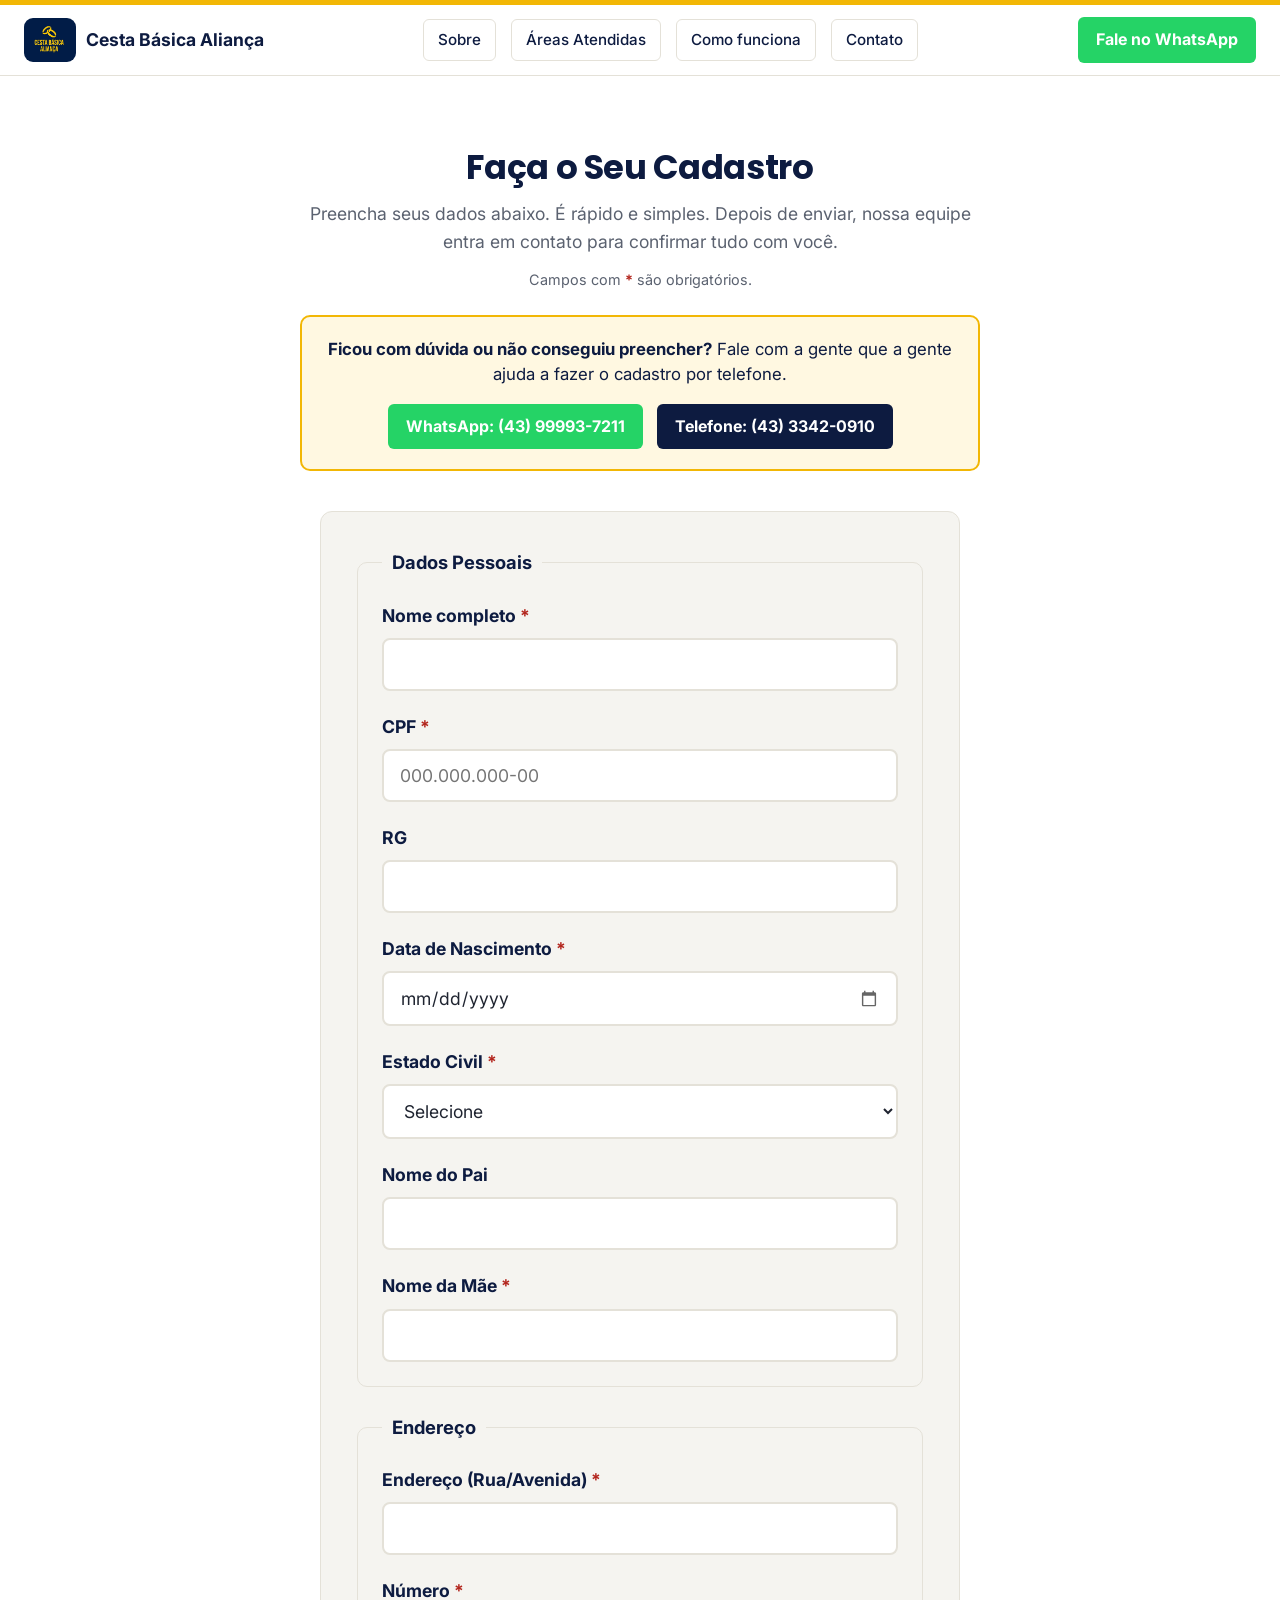
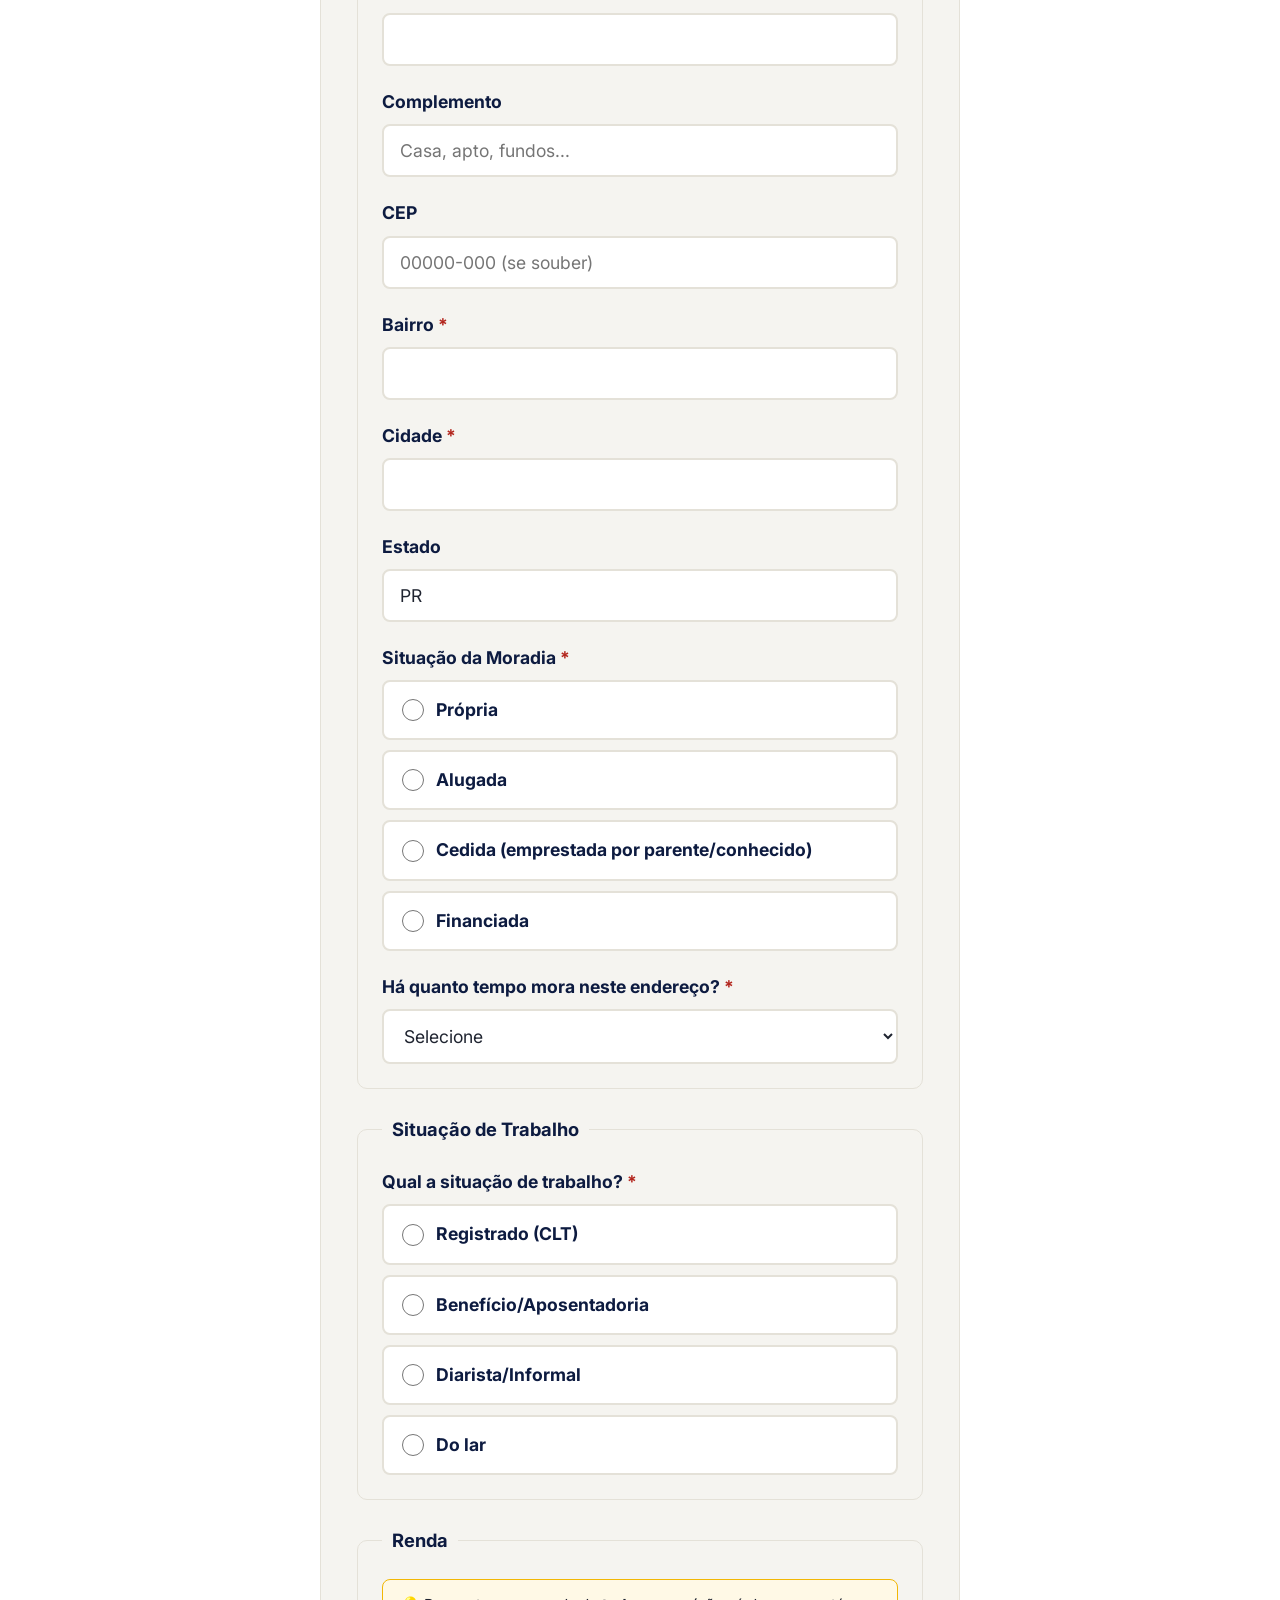
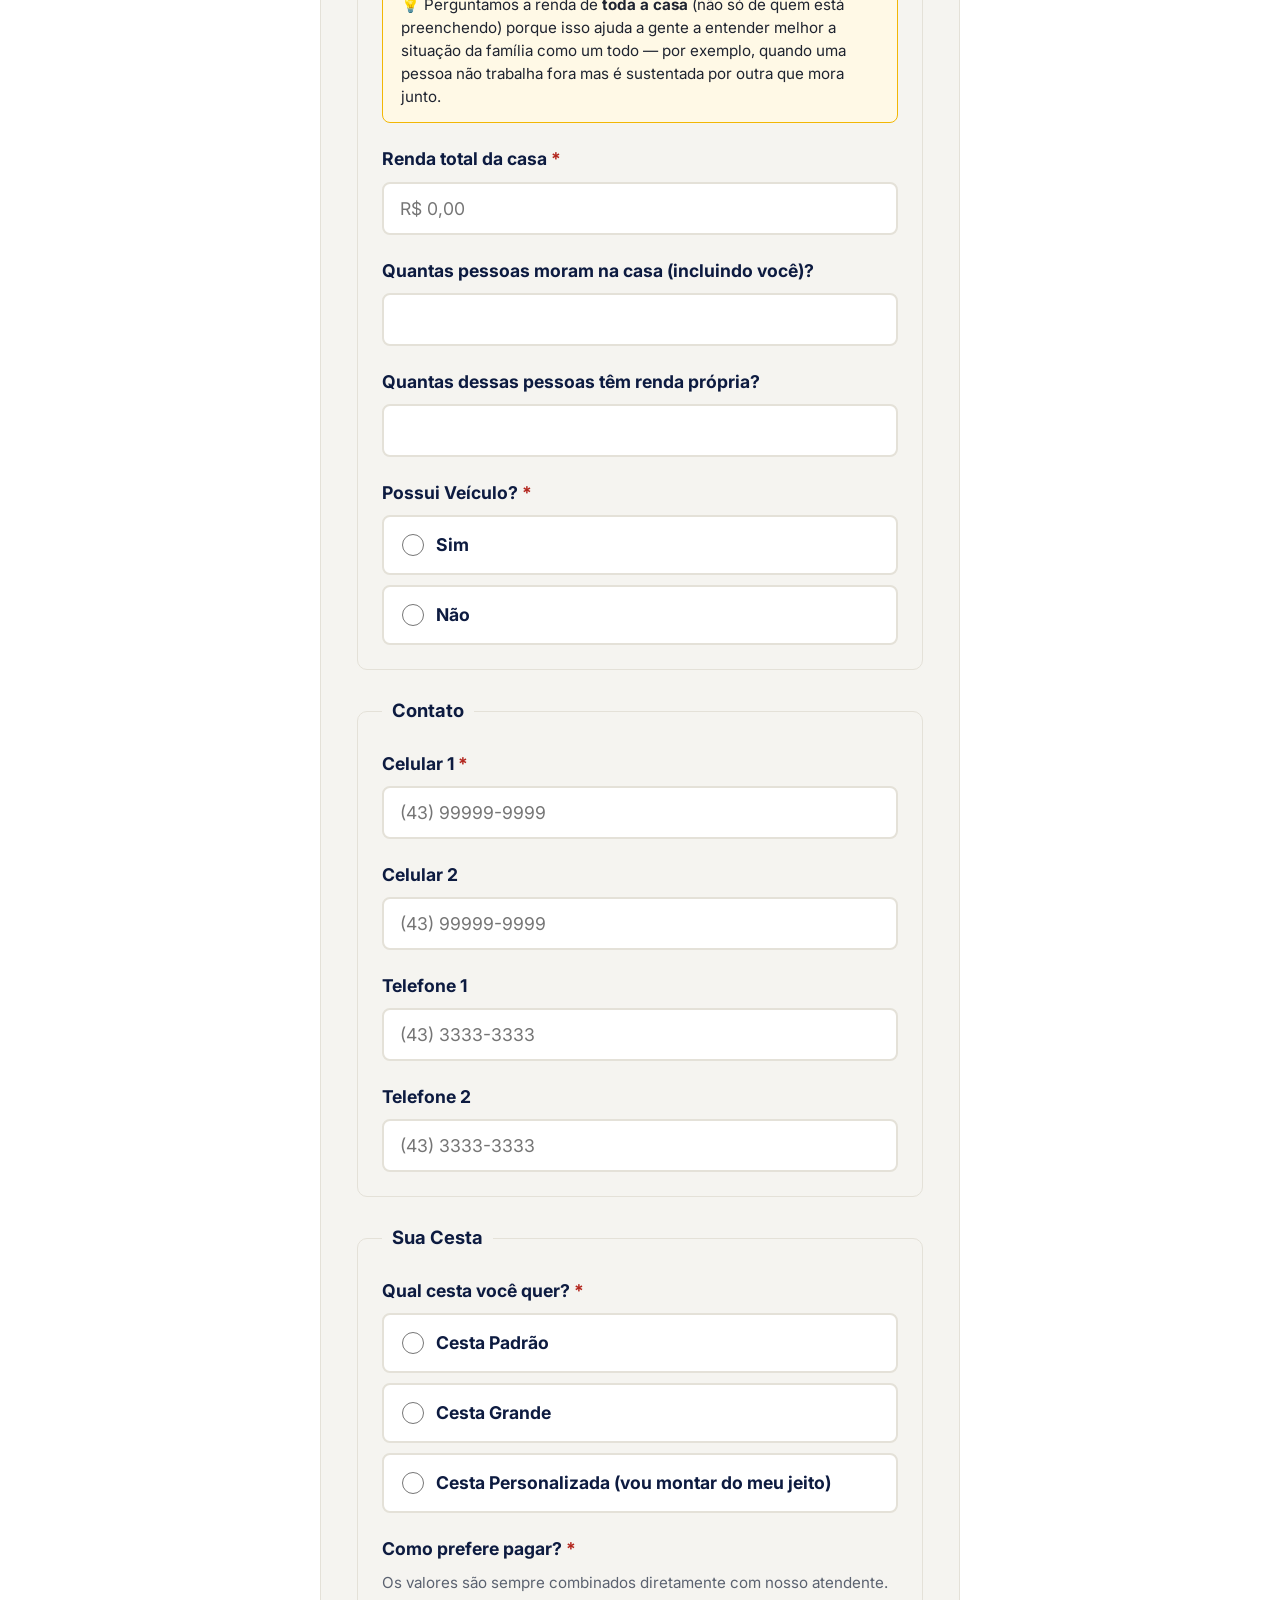
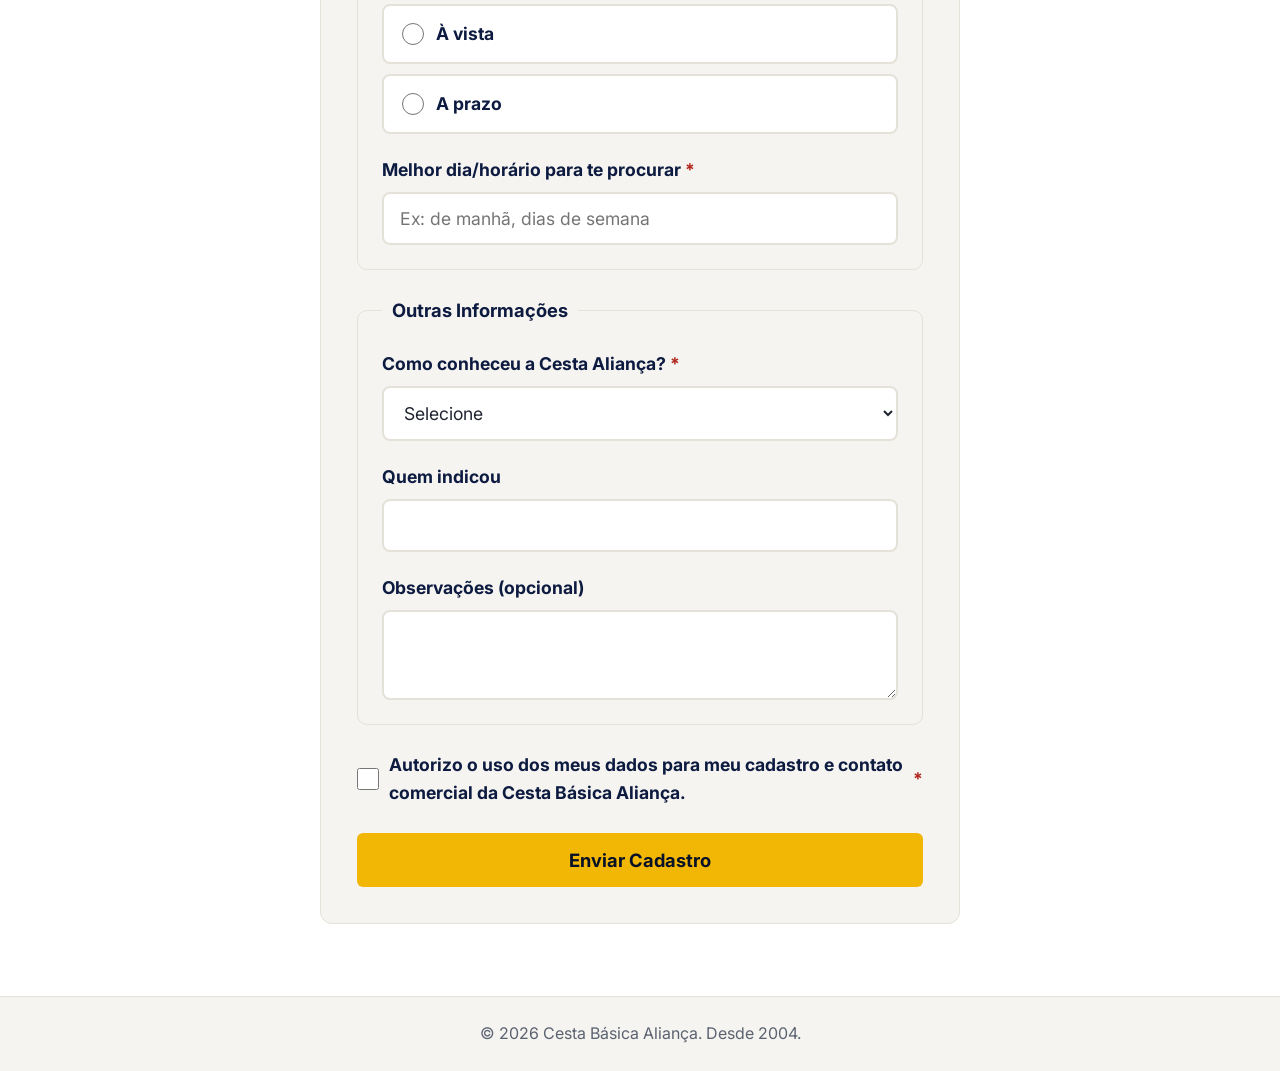
==== commit 4ca7e160: "feat: vitrine clara e sem preço — página inicial refeita e valores das cestas fora de todas as págin" ====
--- a/cadastro-completo.html
+++ b/cadastro-completo.html
@@ -24,7 +24,7 @@
       <nav class="nav" id="nav-principal">
         <a href="index.html#sobre">Sobre</a>
         <a href="index.html#areas">Áreas Atendidas</a>
-        <a href="index.html#faq">Dúvidas</a>
+        <a href="index.html#como-funciona">Como funciona</a>
         <a href="index.html#contato">Contato</a>
         <a class="btn btn-whatsapp nav-cta-mobile" href="https://wa.me/5543999937211" target="_blank" rel="noopener">Fale no WhatsApp</a>
       </nav>
@@ -368,7 +368,7 @@
               </label>
               <label class="opcao-radio">
                 <input type="radio" name="pagamento" value="A prazo (promissória 30/60 dias)">
-                A prazo (promissória, em até 30 e 60 dias)
+                A prazo
               </label>
             </div>
           </div>
--- a/estilo.css
+++ b/estilo.css
@@ -1189,3 +1189,16 @@
   .montador-opcoes { flex-direction: column; align-items: stretch; }
   .montador-opcoes .btn { text-align: center; }
 }
+
+/* ===== Tema claro (16/11): cabeçalho, menu e rodapé claros, iguais aos da página inicial ===== */
+.header { background: #ffffff; border-top: 5px solid var(--dourado); border-bottom: 1px solid var(--cor-borda); }
+.logo { color: var(--azul-marinho); }
+.logo img { border-radius: 9px; }
+.nav a { color: var(--azul-marinho); border-color: var(--cor-borda); }
+.nav a:hover { color: var(--azul-marinho); border-color: var(--dourado); background: #fff9e6; }
+.nav-toggle span { background: var(--azul-marinho); }
+.footer { background: var(--cor-fundo-alt); color: var(--cor-texto-claro); border-top: 1px solid var(--cor-borda); }
+@media (max-width: 1080px) {
+  .nav { background: #ffffff; border-bottom: 1px solid var(--cor-borda); box-shadow: 0 12px 20px rgba(13, 27, 64, 0.12); }
+  .nav a { border: 0; border-bottom: 1px solid var(--cor-borda); border-radius: 0; }
+}
